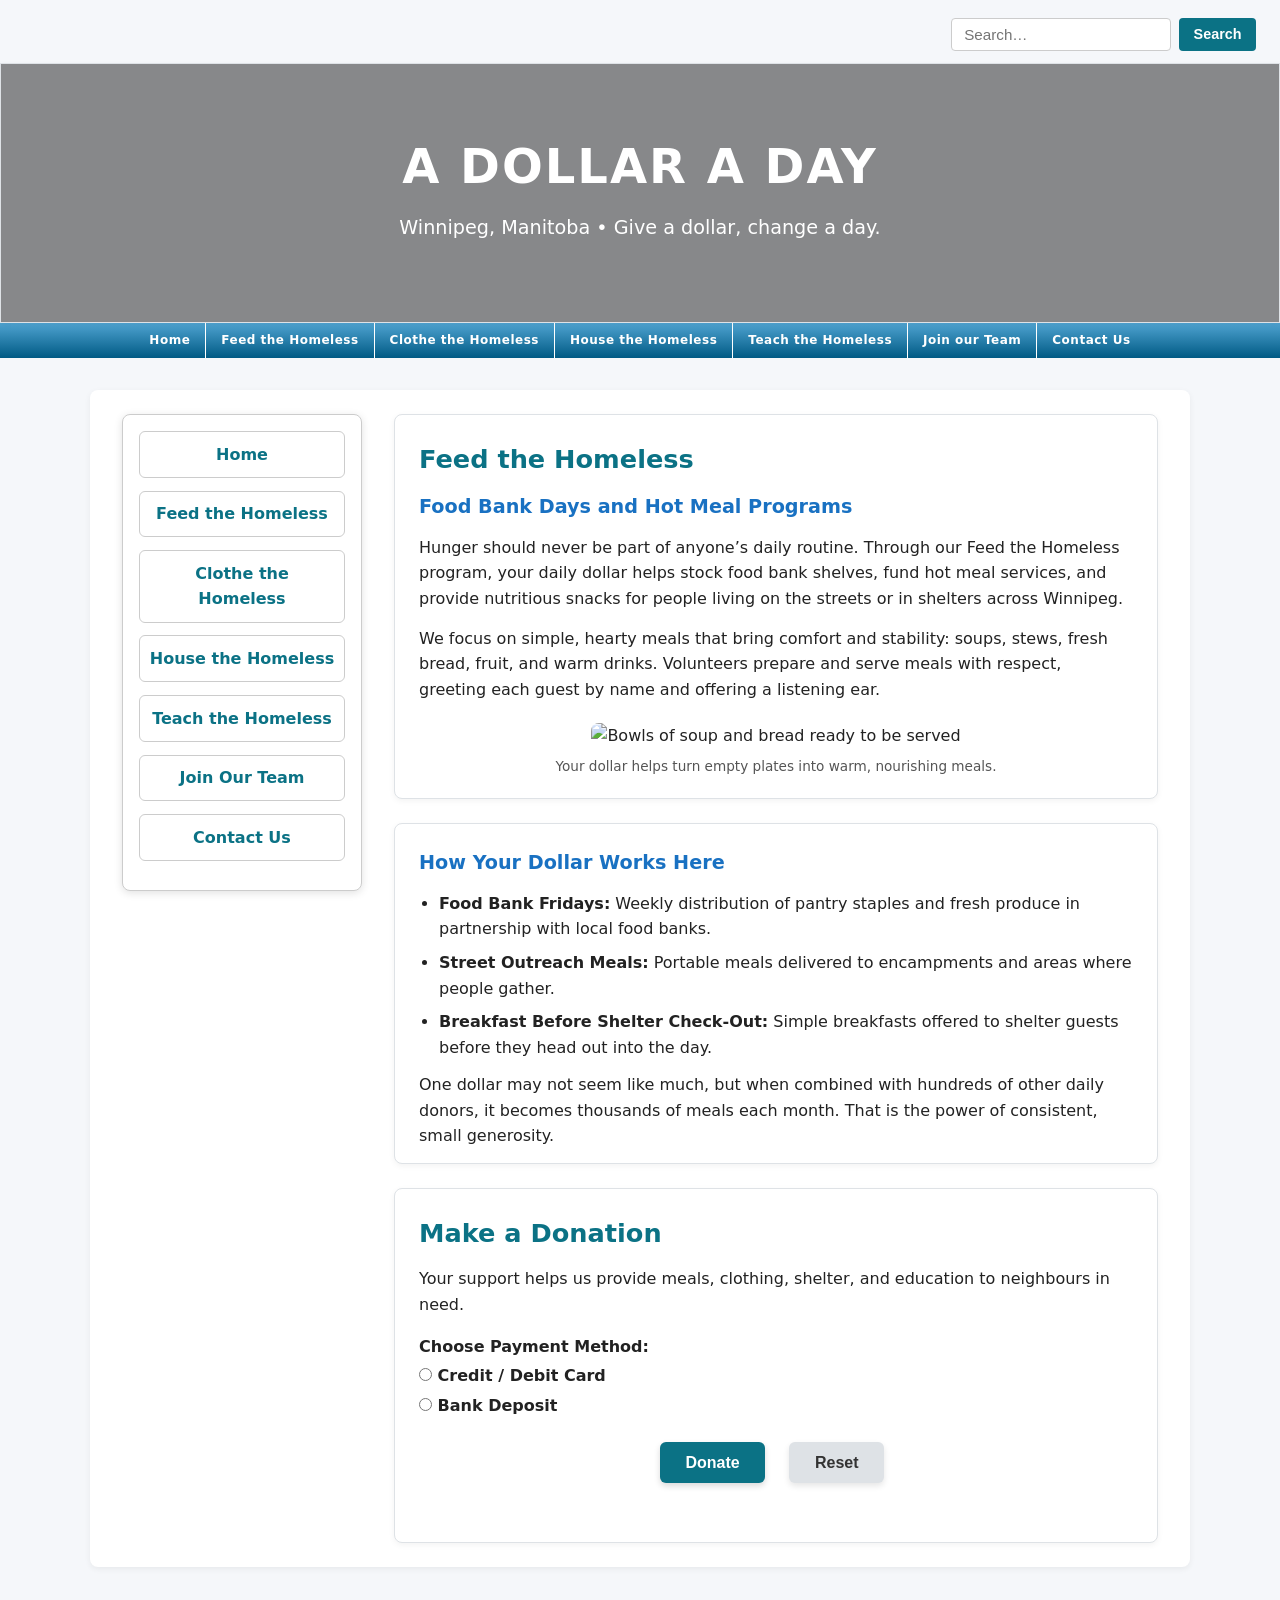
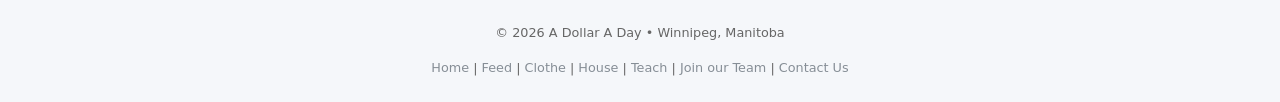
==== feed.html @ ea26c066 "Add files via upload" ====
<!--------f-----------

    Project 4
    Name: OLUKAYODE ADEYEMI
    Date: 23/04/2026
    Description: This HTML file represents the "Feed the Homeless" page of the "A Dollar A Day" charity website.
                 It includes:
                - A search bar
                - A hero banner
                - A navigation menu
                - Sidebar navigation
                - Multiple content sections
                - Donation form
                - Footer with dynamic year

--------------------->

<!DOCTYPE html>
<html lang="en">
<head>
    <meta charset="UTF-8">
    <title>A Dollar A Day | Feed the Homeless</title>
    <meta name="viewport" content="width=device-width, initial-scale=1">
    <meta name="description" content="Feed the Homeless: A Dollar A Day supports food bank days, hot meals, and nutrition for people experiencing homelessness in Winnipeg.">
    <link rel="stylesheet" href="style.css">
    <script src="script.js" defer></script>
</head>

<body class="inner-page">
   
    <!--SEARCH BAR -->
    <div id="search-bar">
        <form>
            <input type="text" placeholder="Search…" aria-label="Search">
            <button type="submit">Search</button>
        </form>
    </div>

     <!-- BANNER -->
    <section id="banner">
        <h1>A DOLLAR A DAY</h1>
        <p class="division">Winnipeg, Manitoba • Give a dollar, change a day.</p>
    </section>

    <nav id="nav">
        <ul>
            <li><a href="index.html">Home</a></li>
            <li><a href="feed.html" class="active">Feed the Homeless</a></li>
            <li><a href="clothe.html">Clothe the Homeless</a></li>
            <li><a href="house.html">House the Homeless</a></li>
            <li><a href="teach.html">Teach the Homeless</a></li>
            <li><a href="join.html">Join our Team</a></li>
            <li><a href="index.html#contact-section">Contact Us</a></li>
        </ul>
    </nav>

    <main id="content">

        <div id="home-layout">

            <!-- LEFT SIDEBAR -->
            <aside id="side-nav">
                <ul>
                    <li><a href="index.html">Home</a></li>
                    <li><a href="feed.html">Feed the Homeless</a></li>
                    <li><a href="clothe.html">Clothe the Homeless</a></li>
                    <li><a href="house.html">House the Homeless</a></li>
                    <li><a href="teach.html">Teach the Homeless</a></li>
                    <li><a href="join.html">Join Our Team</a></li>
                    <li><a href="index.html#contact-section">Contact Us</a></li>
                </ul>
            </aside>

            <!-- RIGHT SIDE CONTENT -->
            <div id="home-content">
        
                <section>
                    <h2>Feed the Homeless</h2>
                    <h3>Food Bank Days and Hot Meal Programs</h3>
                    <p>
                        Hunger should never be part of anyone’s daily routine. 
                        Through our Feed the Homeless program, your daily dollar helps stock food bank shelves, 
                        fund hot meal services, and provide nutritious snacks for people living on the streets or in shelters across Winnipeg.
                    </p>
                    <p>
                        We focus on simple, hearty meals that bring comfort and stability: soups, stews, fresh bread, fruit, and warm drinks. 
                        Volunteers prepare and serve meals with respect, greeting each guest by name and offering a listening ear.
                    </p>

                    <figure class="hero-image">
                        <img src="https://images.unsplash.com/photo-1599059813005-11265ba4b4ce?w=600&auto=format&fit=crop&q=60&ixlib=rb-4.1.0&ixid=M3wxMjA3fDB8MHxzZWFyY2h8NHx8Y2hhcml0eSUyMGRvbmF0aW9ufGVufDB8fDB8fHww" 
                             alt="Bowls of soup and bread ready to be served">
                        <figcaption>Your dollar helps turn empty plates into warm, nourishing meals.</figcaption>
                    </figure>
                </section>

                <section>
                    <h3>How Your Dollar Works Here</h3>
                    <ul class="highlight-list">
                        <li><strong>Food Bank Fridays:</strong> Weekly distribution of pantry staples and fresh produce in partnership with local food banks.</li>
                        <li><strong>Street Outreach Meals:</strong> Portable meals delivered to encampments and areas where people gather.</li>
                        <li><strong>Breakfast Before Shelter Check-Out:</strong> Simple breakfasts offered to shelter guests before they head out into the day.</li>
                    </ul>
                    <p>
                        One dollar may not seem like much, but when combined with hundreds of other daily donors, 
                        it becomes thousands of meals each month. That is the power of consistent, small generosity.
                    </p>
                </section>

                <section id="donation-section">
                <h2>Make a Donation</h2>
                <p>Your support helps us provide meals, clothing, shelter, and education to neighbours in need.</p>

                <form id="donationForm" novalidate>

                    <!-- PAYMENT METHOD -->
                    <div class="form-group">
                        <label>Choose Payment Method:</label>

                        <label>
                            <input type="radio" name="paymentMethod" value="card" required>
                            Credit / Debit Card
                        </label>

                        <label>
                            <input type="radio" name="paymentMethod" value="bank" required>
                            Bank Deposit
                        </label>

                        <span class="error-message" id="paymentMethodError">Please select a payment method.</span>
                    </div>

                    <!-- CARD PAYMENT FIELDS -->
                    <div id="cardFields" style="display:none;">

                        <fieldset class="card-details">
                            <legend>Card Details</legend>

                            <!-- CARD TYPE -->
                            <div class="card-type-row">
                                <label>Card Type:</label>

                                <div class="card-type-options">

                                    <label class="card-option">
                                        <input type="radio" name="cardtype" value="visa">
                                        <img src="images/visa.gif" alt="Visa">
                                    </label>

                                    <label class="card-option">
                                        <input type="radio" name="cardtype" value="mastercard">
                                        <img src="images/mastercard.gif" alt="Mastercard">
                                    </label>

                                    <label class="card-option">
                                        <input type="radio" name="cardtype" value="amex">
                                        <img src="images/amex.gif" alt="American Express">
                                    </label>

                                </div>
                            </div>

                            <!-- CARD NUMBER -->
                            <div class="form-group">
                                <label for="cardNumber">Card Number:</label>
                                <input id="cardNumber" type="text" placeholder="1234 5678 9012 3456">
                                <span class="error-message" id="cardNumberError">Please enter a valid card number.</span>
                            </div>

                            <!-- EXPIRY + CVV -->
                            <div class="two-column">

                                <div class="form-group">
                                    <label for="expiry">Expiry Date (MM/YY):</label>
                                    <input id="expiry" type="text" placeholder="MM/YY">
                                    <span class="error-message" id="expiryError">Enter a valid expiry date.</span>
                                </div>

                                <div class="form-group">
                                    <label for="cvv">CVV:</label>
                                    <input id="cvv" type="text" placeholder="123">
                                    <span class="error-message" id="cvvError">Enter a valid CVV.</span>
                                </div>

                            </div>

                            <!-- NAME ON CARD -->
                            <div class="form-group">
                                <label for="nameOnCard">Name on Card:</label>
                                <input id="nameOnCard" type="text" placeholder="John Smith">
                                <span class="error-message" id="nameOnCardError">Please enter the name on the card.</span>
                            </div>

                        </fieldset>

                    </div>

                    <!-- BANK DEPOSIT FIELDS -->
                    <div id="bankFields" style="display:none;">

                        <div class="form-group">
                            <label for="bankName">Bank Name:</label>
                            <input type="text" id="bankName" placeholder="e.g., RBC, TD, Scotiabank">
                            <span class="error-message" id="bankNameError">Please enter your bank name.</span>
                        </div>

                        <div class="form-group">
                            <label for="accountNumber">Account Number:</label>
                            <input type="text" id="accountNumber" placeholder="Your account number">
                            <span class="error-message" id="accountNumberError">Please enter your account number.</span>
                        </div>

                        <div class="form-group">
                            <label for="transit">Transit Number:</label>
                            <input type="text" id="transit" placeholder="12345">
                            <span class="error-message" id="transitError">Please enter a valid transit number.</span>
                        </div>

                        <div class="form-group">
                            <label for="institution">Institution Number:</label>
                            <input type="text" id="institution" placeholder="123">
                            <span class="error-message" id="institutionError">Please enter a valid institution number.</span>
                        </div>

                        <div class="form-group">
                            <label for="reference">Payment Reference:</label>
                            <input type="text" id="reference" placeholder="Donation reference">
                            <span class="error-message" id="referenceError">Please enter a reference.</span>
                        </div>

                    </div>

                    <div class="form-buttons">
                        <button type="submit">Donate</button>
                        <button type="reset">Reset</button>
                    </div>

                    <p id="donationSuccess" class="success-message">Thank you! Your donation has been received.</p>

                </form>
                </section>


            </div> <!-- end home-content -->

        </div> <!-- end home-layout -->
    </main>

    <footer id="footer">
        <p>&copy; <span id="year"></span> A Dollar A Day • Winnipeg, Manitoba</p>
        <nav>
            <a href="index.html">Home</a> |
            <a href="feed.html">Feed</a> |
            <a href="clothe.html">Clothe</a> |
            <a href="house.html">House</a> |
            <a href="teach.html">Teach</a> |
            <a href="join.html">Join our Team</a> |
            <a href="index.html#contact-section">Contact Us</a>
        </nav>
    </footer>
    <script src="script.js"></script>
</body>
</html>
---- style.css ----
/********f************
    
    Project 4 Stylesheet
    Name: OLUKAYODE ADEYEMI
    Date: 23/04/2026
    Description:

    This stylesheet defines the full visual presentation, layout, 
    typography, spacing, colors, components, forms, navigation, 
    sidebar, hero banners, carousel, and responsive behavior for 
    the "A Dollar A Day" charity website. 

    The CSS is structured into logical sections:
    - Base reset and global defaults
    - Header and navigation styling
    - Content container and typography
    - Sidebar layout and inner-page structure
    - Hero banners and carousel
    - Forms (contact, volunteer, donation)
    - Buttons and utilities
    - Responsive design overrides

*********************/

/* Base layout reset — ensures consistent spacing across browsers */
* {
    box-sizing: border-box; /* Include padding/border in element width */
    margin: 0;              /* Remove default margin */
    padding: 0;             /* Remove default padding */
}

/* Global body styling */
body {
    font-family: system-ui, -apple-system, BlinkMacSystemFont, "Segoe UI", sans-serif; /* Modern, clean font stack */
    line-height: 1.6;        /* Comfortable text spacing */
    color: #222;             /* Default text color */
    background-color: #f5f7fa; /* Light gray background for clean look */
}

/* Header container */
#header {
    background: linear-gradient(135deg, #0b7285, #1971c2); /* Blue gradient background */
    color: #fff;              /* White text */
    padding: 1.5rem 1rem;     /* Spacing around header content */
    text-align: center;       /* Center-align header text */
}

/* Navigation inside header */
#header nav {
    background-color: rgba(0, 0, 0, 0.2); /* Subtle dark overlay */
    margin-top: 1rem;                     /* Space above nav */
}

/* Header navigation list */
#header ul {
    list-style: none;        /* Remove bullets */
    display: flex;           /* Horizontal layout */
    flex-wrap: wrap;         /* Wrap items on small screens */
    justify-content: center; /* Center nav items */
    padding: 0;              /* Remove padding */
}

/* Header navigation links */
#header a {
    display: block;                 /* Make entire area clickable */
    padding: 0.75rem 1.25rem;       /* Link spacing */
    color: #fff;                    /* White text */
    text-decoration: none;          /* Remove underline */
    font-weight: 500;               /* Medium weight */
    transition: background-color 0.2s ease; /* Smooth hover effect */
}

/* Header link hover effect */
#header a:hover {
    background-color: rgba(255, 255, 255, 0.2); /* Light hover highlight */
    border-radius: 4px;                         /* Rounded hover shape */
}

/* Header title styling */
#branding h1 {
    font-size: 2rem;       /* Large title */
    letter-spacing: 0.05em; /* Slight spacing for elegance */
}

/* Header subtitle */
#branding p {
    margin-top: 0.25rem;  /* Space above subtitle */
    font-size: 0.95rem;   /* Slightly smaller text */
}

/* ================
   MAIN NAVIGATION
   ================ */

/* Main navigation bar container */
#nav {
    background: linear-gradient(to bottom, #4fa3d1, #005a84); /* Blue gradient background */
    margin: 0;        /* Remove default margin */
    padding: 0;       /* Remove default padding */
}

/* Navigation list container */
#nav ul {
    list-style: none;        /* Remove bullets */
    display: flex;           /* Horizontal layout */
    justify-content: center; /* Center nav items */
    padding: 0;              /* Remove padding */
    margin: 0;               /* Remove margin */
}

/* Navigation list items */
#nav li {
    border-right: 1px solid #ffffff; /* Divider between nav items */
}

/* Remove border on last nav item */
#nav li:last-child {
    border-right: none; /* No divider on last item */
}

/* Navigation links */
#nav a {
    display: block;          /* Make entire area clickable */
    padding: 8px 15px;       /* Spacing inside nav links */
    color: white;            /* White text */
    text-decoration: none;   /* Remove underline */
    font-weight: bold;       /* Bold text */
    font-size: 12px;         /* Small uppercase-style text */
    letter-spacing: 0.5px;   /* Slight spacing for readability */
}

/* Hover effect for nav links */
#nav a:hover {
    background: rgba(255, 255, 255, 0.2); /* Light hover highlight */
}

/* ==================
   CONTENT CONTAINER
   ================== */

/* Main content wrapper */
#content {
    max-width: 960px;                        /* Limit width for readability */
    margin: 1.5rem auto 2.5rem auto;         /* Center content with spacing */
    padding: 0 1rem;                         /* Horizontal padding */
    background-color: #ffffff;               /* White background */
    border-radius: 8px;                      /* Rounded corners */
    box-shadow: 0 2px 6px rgba(0,0,0,0.06);  /* Soft shadow */
}

/* Content sections inside #content */
#content section {
    padding: 1.5rem 1.5rem 0 1.5rem; /* Top + side padding */
}

/* Add bottom padding to last section */
#content section:last-of-type {
    padding-bottom: 1.5rem; /* Bottom spacing */
}

/* ===========
   TYPOGRAPHY
   =========== */

/* Section titles */
h2 {
    font-size: 1.6rem;     /* Large heading */
    margin-bottom: 0.75rem; /* Space below */
    color: #0b7285;        /* Blue heading color */
}

/* Subheadings */
h3 {
    font-size: 1.2rem;      /* Medium heading */
    margin-bottom: 0.75rem; /* Space below */
    color: #1971c2;         /* Lighter blue */
}

/* Paragraph spacing */
p {
    margin-bottom: 0.9rem; /* Space between paragraphs */
}

/* ============
   HERO IMAGES
   ============ */

/* Hero image container */
.hero-image {
    margin: 1.25rem 0; /* Vertical spacing */
    text-align: center; /* Center image */
}

/* Hero image styling */
.hero-image img {
    max-width: 100%;  /* Responsive width */
    border-radius: 8px; /* Rounded corners */
}

/* Hero image caption */
.hero-image figcaption {
    font-size: 0.85rem; /* Small caption text */
    color: #555;        /* Gray text */
    margin-top: 0.5rem; /* Space above caption */
}

/* ======
   LISTS
   ====== */

/* Highlighted list container */
.highlight-list {
    margin: 0.75rem 0 0.75rem 1.25rem; /* Indent + spacing */
}

/* List item spacing */
.highlight-list li {
    margin-bottom: 0.5rem; /* Space between items */
}

/* ================
   UPDATES SECTION
   ================ */

/* Each update article */
.updates article {
    margin-bottom: 1rem; /* Space between updates */
}

/* =====================
   CONTACT FORM SECTION
   ===================== */

/* Contact section wrapper */
#contact-section {
    border-top: 1px solid #e9ecef; /* Light top border to separate section */
    margin-top: 1.5rem;            /* Space above section */
    padding-top: 1.5rem;           /* Space inside section */
}

/* Generic form spacing */
form {
    margin-top: 1rem; /* Space above form */
}

/* Form group wrapper */
.form-group {
    margin-bottom: 1rem; /* Space between form fields */
}

/* Form labels */
label {
    display: block;        /* Make label take full width */
    font-weight: 600;      /* Bold label text */
    margin-bottom: 0.25rem; /* Space below label */
}

/* Text, phone, email inputs + textarea */
input[type="text"],
input[type="tel"],
input[type="email"],
textarea {
    width: 100%;                     /* Full width fields */
    padding: 0.5rem;                 /* Inner spacing */
    border-radius: 4px;              /* Rounded corners */
    border: 1px solid #ced4da;       /* Light gray border */
    font-size: 0.95rem;              /* Slightly smaller text */
    transition: border-color 0.2s ease,
                background-color 0.2s ease,
                color 0.2s ease;     /* Smooth focus transitions */
}

/* Focus styling for inputs */
input[type="text"]:focus,
input[type="tel"]:focus,
input[type="email"]:focus,
textarea:focus {
    outline: none;            /* Remove default outline */
    border-color: #1971c2;    /* Blue border on focus */
    background-color: #e7f5ff; /* Light blue background */
    color: #0b7285;           /* Blue text */
}

/* Error field highlight */
.error-field {
    border-color: #e03131 !important;      /* Red border */
    background-color: #fff5f5 !important;  /* Light red background */
    color: #c92a2a !important;             /* Dark red text */
}

/* Error message (hidden by default) */
.error-message {
    display: none;       /* Hidden until JS adds .visible */
    color: #e03131;      /* Red text */
    font-size: 0.85rem;  /* Small text */
    margin-top: 0.25rem; /* Space above message */
}

/* Error message when visible */
.error-message.visible {
    display: block; /* Show message */
}

/* Success message styling */
.success-message {
    display: none;       /* Hidden until JS shows it */
    margin-top: 0.75rem; /* Space above message */
    color: #2b8a3e;      /* Green success text */
    font-weight: 600;    /* Bold success text */
}

/* ========
   BUTTONS
   ======== */

/* Form button container */
.form-buttons {
    margin-top: 0.5rem; /* Space above buttons */
}

/* Submit + reset buttons */
button[type="submit"],
button[type="reset"] {
    padding: 0.5rem 1.25rem; /* Button padding */
    margin-right: 0.5rem;    /* Space between buttons */
    border-radius: 4px;      /* Rounded corners */
    border: none;            /* Remove border */
    cursor: pointer;         /* Pointer cursor */
    font-weight: 600;        /* Bold text */
    font-size: 0.95rem;      /* Button text size */
}

/* Submit button styling */
button[type="submit"] {
    background-color: #1971c2; /* Blue background */
    color: #fff;               /* White text */
}

/* Submit button hover/focus */
button[type="submit"]:hover,
button[type="submit"]:focus {
    background-color: #1864ab; /* Darker blue on hover */
}

/* Reset button styling */
button[type="reset"] {
    background-color: #e9ecef; /* Light gray background */
    color: #343a40;            /* Dark gray text */
}

/* Reset button hover/focus */
button[type="reset"]:hover,
button[type="reset"]:focus {
    background-color: #dee2e6; /* Slightly darker gray */
}

/* =======
   FOOTER
   ======= */

/* Footer container */
#footer {
    text-align: center;                 /* Center footer text */
    padding: 1rem 0.5rem 1.5rem 0.5rem; /* Top + bottom spacing */
    font-size: 0.8rem;                  /* Small footer text */
    color: #666;                        /* Medium gray text */
}

/* Footer navigation links */
#footer nav a {
    color: #868e96;        /* Light gray link color */
    text-decoration: none; /* Remove underline */
    font-size: 0.8rem;     /* Small text */
}

/* Footer link hover/focus */
#footer nav a:hover,
#footer nav a:focus {
    text-decoration: underline; /* Add underline on hover */
}

/* =====================================
   RESPONSIVE DESIGN (FIRST BREAKPOINT)
   ===================================== */

@media (max-width: 768px) {

    /* Content container adjustments */
    #content {
        margin: 1rem 0.5rem 2rem 0.5rem; /* Reduce outer spacing */
        padding: 0.5rem;                /* Reduce inner padding */
    }

    /* Section padding adjustments */
    #content section {
        padding: 1rem; /* Reduce padding for smaller screens */
    }

    /* Navigation becomes vertical */
    #nav ul {
        flex-direction: column; /* Stack nav items */
        align-items: stretch;   /* Full width items */
    }

    /* Nav link styling for vertical layout */
    #nav a {
        text-align: center;                         /* Center text */
        border-top: 1px solid rgba(255,255,255,0.1); /* Divider line */
    }

    /* Remove top border from first nav item */
    #nav li:first-child a {
        border-top: none;
    }
}

/* ===========================
   LARGE SCREEN CONTENT WIDTH
   =========================== */

@media (min-width: 1024px) {
    #content {
        max-width: 1100px; /* Wider content on large screens */
    }
}

/* =========
   CAROUSEL
   ========= */

/* Carousel container */
.carousel {
    position: relative;                       /* Needed for overlay elements */
    max-width: 100%;                          /* Full width */
    margin: 1.5rem auto;                      /* Vertical spacing */
    overflow: hidden;                         /* Hide overflow */
    border-radius: 8px;                       /* Rounded corners */
    box-shadow: 0 3px 10px rgba(0,0,0,0.15);  /* Soft shadow */
}

/* Each slide */
.carousel-slide {
    display: none; /* Hidden by default; JS shows active slide */
}

/* Slide images */
.carousel-slide img {
    width: 100%;       /* Full width */
    border-radius: 8px; /* Rounded corners */
}

/* Fade animation class */
.fade {
    animation: fadeEffect 1.2s ease-in-out; /* Smooth fade transition */
}

/* Fade keyframes */
@keyframes fadeEffect {
    from { opacity: 0.4; } /* Start faded */
    to { opacity: 1; }     /* End fully visible */
}

/* Carousel dot container */
.carousel-dots {
    text-align: center; /* Center dots */
    margin-top: 0.5rem; /* Space above dots */
}

/* Individual dots */
.dot {
    height: 12px;                     /* Dot size */
    width: 12px;
    margin: 0 4px;                    /* Space between dots */
    background-color: #bbb;           /* Default dot color */
    border-radius: 50%;               /* Circular dots */
    display: inline-block;            /* Inline layout */
    transition: background-color 0.4s ease; /* Smooth hover */
    cursor: pointer;                  /* Clickable */
}

/* Active dot */
.active-dot {
    background-color: #1971c2; /* Blue active dot */
}

/* Make entire slide clickable */
.carousel a {
    display: block;
}

/* Limit carousel image height */
.carousel-slide img {
    height: 320px;     /* Fixed height */
    object-fit: cover; /* Crop image nicely */
    width: 100%;
}

/* ====================
   HERO IMAGE (GLOBAL)
   ==================== */

/* Hero image on all pages */
.hero-image img {
    height: 320px;     /* Fixed height */
    width: 100%;       /* Full width */
    object-fit: cover; /* Crop image nicely */
    border-radius: 8px;
}

/* =====================
   HOMEPAGE HERO HEADER
   ===================== */

/* Main hero header */
#hero-header {
    height: 320px; /* Hero height */
    background-image: url("https://images.unsplash.com/photo-1500530855697-b586d89ba3ee?auto=format&fit=crop&w=1600&q=80"); /* Background image */
    background-size: cover;       /* Cover entire area */
    background-position: center;  /* Center image */
    background-repeat: no-repeat; /* No repeat */
    position: relative;           /* Needed for overlay */
    border-bottom: 4px solid #0b7285; /* Blue bottom border */
}

/* Dark overlay for readability */
.hero-overlay {
    background: rgba(0, 0, 0, 0.45); /* Semi-transparent black overlay */
    height: 100%;                    /* Full height */
    width: 100%;                     /* Full width */
    display: flex;                   /* Center content */
    flex-direction: column;          /* Stack text vertically */
    justify-content: center;         /* Center vertically */
    align-items: center;             /* Center horizontally */
    text-align: center;              /* Center text */
    color: #fff;                     /* White text */
    padding: 1rem;                   /* Inner spacing */
}

/* Hero title */
#hero-header h1 {
    font-size: 2.4rem;     /* Large title */
    letter-spacing: 0.05em; /* Slight spacing */
    margin-bottom: 0.5rem; /* Space below */
}

/* Hero subtitle */
#hero-header p {
    font-size: 1.1rem; /* Subtitle size */
    max-width: 600px;  /* Limit width for readability */
}

/* ================================
   HOME LAYOUT (SIDEBAR + CONTENT)
   ================================ */

/* Home layout wrapper */
#home-layout {
    display: flex;        /* Sidebar + content side-by-side */
    gap: 1.5rem;          /* Space between sidebar and content */
    margin-top: 1.5rem;   /* Space above layout */
}

/* ========
   SIDEBAR 
   ======== */

/* Sidebar container */
#side-nav {
    width: 240px;                           /* Fixed width */
    background: #f8f9fa;                    /* Light gray background */
    padding: 1rem 1rem;                     /* Inner spacing */
    border-radius: 8px;                     /* Rounded corners */
    box-shadow: 0 2px 8px rgba(0,0,0,0.12); /* Soft shadow */
    height: auto;                           /* Prevent stretching */
    border: 1px solid #dee2e6;              /* Light border */
    flex: 0 0 240px;                        /* Prevent resizing */
    position: sticky;                       /* Stick while scrolling */
    top: 20px;                              /* Distance from top */
}

/* Sidebar list */
#side-nav ul {
    list-style: none; /* Remove bullets */
    padding-left: 0;  /* Remove indent */
    list-style-type: none;
    margin: 0;
    padding: 0;
}

/* Sidebar list items */
#side-nav li {
    margin-bottom: 0.8rem; /* Space between items */
}

/* Sidebar links */
#side-nav a {
    display: block;             /* Full clickable area */
    padding: 0.55rem 0.5rem;    /* Inner spacing */
    text-decoration: none;      /* Remove underline */
    color: #0b7285;             /* Blue text */
    font-weight: 600;           /* Bold text */
    border-radius: 6px;         /* Rounded corners */
    transition: all 0.25s ease; /* Smooth hover */
    text-align: center;         /* Center text */
}

/* Sidebar hover effect */
#side-nav a:hover {
    background: #d0ebff;        /* Light blue hover */
    transform: translateX(4px); /* Slide right */
}

/* Active sidebar link */
#side-nav a.active {
    background: #d0ebff;        /* Highlight background */
    color: #0b7285;             /* Blue text */
    font-weight: 700;           /* Extra bold */
    border-left: none;
    border-top: 4px solid #0b7285; /* Blue top border */
    padding-left: 1rem;         /* Adjust spacing */
    padding-top: 0.6rem;
    text-align: center;
}

/* =======================
   SECTION BOXES (GLOBAL)
   ======================= */

/* Generic section styling */
section {
    border: 1px solid #dee2e6;            /* Light border around sections */
    padding: 1.2rem;                      /* Inner spacing */
    margin-bottom: 1.5rem;                /* Space between sections */
    border-radius: 8px;                   /* Rounded corners */
    background: #ffffff;                  /* White background */
    box-shadow: 0 2px 6px rgba(0,0,0,0.05); /* Soft shadow */
}

/* Main content area inside home layout */
#home-content {
    flex: 1; /* Take remaining width beside sidebar */
}

/* Prevent sidebar from stretching vertically */
#home-layout {
    align-items: flex-start; /* Align items at the top */
}

/* Home layout full definition (duplicate block kept as-is) */
#home-layout {
    display: flex;            /* Sidebar + content side-by-side */
    align-items: flex-start;  /* Prevent sidebar stretching */
    gap: 2rem;                /* Space between sidebar and content */
    max-width: 1200px;        /* Limit layout width */
    margin: 2rem auto;        /* Center layout with spacing */
    padding: 0 1rem;          /* Horizontal padding */
}

/* Content area takes remaining space */
#home-content {
    flex: 1; /* Flexible width */
}

/* ======================================
   SEARCH BAR (HAYDEN PLANETARIUM STYLE)
   ====================================== */

/* Search bar container */
#search-bar {
    width: 100%;                 /* Full width */
    display: flex;               /* Horizontal layout */
    justify-content: flex-end;   /* Align search bar to the right */
    padding: 0.75rem 1rem;       /* Outer spacing */
    background: #f5f7fa;         /* Light background */
    margin-top: 0;               /* Remove top margin */
    padding-top: 0.1rem;         /* Slight top spacing */
}

/* Search bar form layout */
#search-bar form {
    display: flex; /* Input + button side-by-side */
    gap: 0.5rem;   /* Space between input and button */
}

/* Search input field */
#search-bar input[type="text"] {
    padding: 0.45rem 0.75rem; /* Inner spacing */
    border: 1px solid #ccc;   /* Light border */
    border-radius: 4px;       /* Slight rounding */
    font-size: 0.95rem;       /* Text size */
    width: 220px;             /* Fixed width */
}

/* Search button */
#search-bar button {
    padding: 0.45rem 0.9rem;  /* Button padding */
    border: none;             /* Remove border */
    background: #0b7285;      /* Blue background */
    color: #fff;              /* White text */
    font-size: 0.9rem;        /* Button text size */
    cursor: pointer;          /* Pointer cursor */
    border-radius: 4px;       /* Slight rounding */
}

/* Search button hover */
#search-bar button:hover {
    background: #095c6b; /* Darker blue */
}

/* ========================================
   INNER PAGES — SIDEBAR + CONTENT SPACING
   ======================================== */

/* Sidebar styling on inner pages */
.inner-page #side-nav {
    margin-top: 1.5rem; /* Space above sidebar */
    border: 1px solid #ccc; /* Light border */
    padding: 1rem;          /* Inner spacing */
    border-radius: 8px;     /* Rounded corners */
    background: #ffffff;    /* White background */
}

/* Sidebar links on inner pages */
.inner-page #side-nav li a {
    border: 1px solid #ccc; /* Light border */
    padding: 0.6rem;        /* Inner spacing */
    border-radius: 6px;     /* Rounded corners */
    background: #fff;       /* White background */
    display: block;         /* Full clickable area */
    margin-bottom: 0.6rem;  /* Space between links */
}

/* Hover effect for inner-page sidebar links */
.inner-page #side-nav li a:hover {
    background: #e7f5ff; /* Light blue hover */
}

/* Add spacing above content on inner pages */
.inner-page #content,
.inner-page #home-content {
    margin-top: 1.5rem; /* Space above content */
}

/* =======================================
   FORM BUTTONS — CLEAN, MODERN, CENTERED
   ======================================= */

/* Button container */
.form-buttons {
    display: flex;            /* Horizontal layout */
    justify-content: center;  /* Center buttons */
    gap: 1rem;                /* Space between buttons */
    margin-top: 1.5rem;       /* Space above buttons */
    padding-bottom: 2rem;     /* Space below buttons */
}

/* Button base styling */
.form-buttons button {
    padding: 0.7rem 1.6rem;   /* Button padding */
    font-size: 1rem;          /* Text size */
    border-radius: 6px;       /* Rounded corners */
    border: none;             /* Remove border */
    cursor: pointer;          /* Pointer cursor */
    transition: 0.25s ease;   /* Smooth hover */
    font-weight: 600;         /* Bold text */
}

/* Submit button */
.form-buttons button[type="submit"] {
    background-color: #0b7285; /* Blue background */
    color: white;              /* White text */
    box-shadow: 0 3px 6px rgba(0,0,0,0.15); /* Soft shadow */
}

/* Submit hover */
.form-buttons button[type="submit"]:hover {
    background-color: #0a6171; /* Darker blue */
    transform: translateY(-2px); /* Lift effect */
    box-shadow: 0 5px 10px rgba(0,0,0,0.20); /* Stronger shadow */
}

/* Reset button */
.form-buttons button[type="reset"] {
    background-color: #dee2e6; /* Light gray */
    color: #333;               /* Dark text */
    box-shadow: 0 3px 6px rgba(0,0,0,0.10); /* Soft shadow */
}

/* Reset hover */
.form-buttons button[type="reset"]:hover {
    background-color: #ced4da; /* Slightly darker gray */
    transform: translateY(-2px); /* Lift effect */
    box-shadow: 0 5px 10px rgba(0,0,0,0.15); /* Stronger shadow */
}

/* Extra padding for forms */
#contactForm,
#donationForm {
    padding-bottom: 0.2rem; /* Bottom spacing */
}

/* =======================
   BANNER (HERO BRANDING)
   ======================= */

/* Banner container */
#banner {
    margin-bottom: 0; /* Remove bottom margin */
    padding-bottom: 1rem; /* Space below text */
}

/* Banner background image */
#banner {
    background: url("https://images.unsplash.com/photo-1642092445829-891353085efc?w=600&auto=format&fit=crop&q=60&ixlib=rb-4.1.0&ixid=M3wxMjA3fDB8MHxzZWFyY2h8MzF8fGZyZWUlMjBpbWFnZXMlMjBjYW5hZGlhbiUyMG9uZSUyMGRvbGxhcnxlbnwwfHwwfHx8MA%3D%3D")
                center/cover no-repeat; /* Cover background */
    color: white;          /* White text */
    text-align: center;    /* Center text */
    padding: 4rem 1rem;    /* Large vertical spacing */
    border-radius: 0;      /* No rounding */
    position: relative;    /* Needed for overlay */
}

/* Banner overlay */
#banner::before {
    content: "";                 /* Create overlay */
    position: absolute;          /* Position over banner */
    inset: 0;                    /* Cover entire banner */
    background: rgba(0,0,0,0.45); /* Dark overlay */
}

/* Ensure banner text appears above overlay */
#banner h1,
#banner p {
    position: relative; /* Lift above overlay */
    z-index: 2;         /* Ensure visibility */
}

/* Banner title */
#banner h1 {
    font-size: 3rem;      /* Large title */
    font-weight: 800;     /* Extra bold */
    letter-spacing: 2px;  /* Spaced letters */
    margin-bottom: 0.5rem; /* Space below */
}

/* Banner subtitle */
#banner p {
    font-size: 1.2rem; /* Subtitle size */
    font-weight: 500;  /* Medium weight */
}

/* Smooth scrolling for anchor links */
html {
    scroll-behavior: smooth;
}

/* =============================
   ERROR MESSAGE (SECOND BLOCK)
   ============================= */

/* Error message styling (duplicate kept as-is) */
.error-message {
    display: none;       /* Hidden by default */
    color: #d9534f;      /* Red text */
    font-size: 0.9rem;   /* Slightly larger text */
    margin-top: 4px;     /* Space above */
}

/* Show error message when .visible is added */
.error-message.visible {
    display: block;
}

/* Highlight invalid fields (duplicate kept as-is) */
.error-field {
    border: 2px solid #e03131 !important; /* Red border */
    background-color: #fff5f5 !important; /* Light red background */
    color: #c92a2a !important;            /* Dark red text */
}

/* ============================
   CARD DETAILS (PAYMENT FORM)
   ============================ */

/* Remove list styling */
.card-details ol,
.card-details li {
    margin: 0;         /* Remove margin */
    padding: 0;        /* Remove padding */
    list-style: none;  /* Remove bullets */
}

/* Card details container */
.card-details {
    border: 1px solid #ccc;                 /* Light border */
    border-radius: 6px;                     /* Rounded corners */
    padding: 1rem;                           /* Inner spacing */
    background: #fff;                        /* White background */
    margin-top: 1rem;                        /* Space above */
    box-shadow: 0 2px 6px rgba(0,0,0,0.05);  /* Soft shadow */
}

/* Card details title */
.card-details legend {
    font-size: 1.1rem; /* Title size */
    font-weight: 700;  /* Bold */
    color: #0b7285;    /* Blue text */
    margin-bottom: 0.5rem; /* Space below */
}

/* Card type row */
.card-type-row {
    margin-bottom: 1rem; /* Space below */
}

/* Card type options container */
.card-type-options {
    display: flex; /* Horizontal layout */
    gap: 1rem;     /* Space between options */
    margin-top: 0.5rem; /* Space above */
}

/* Individual card option */
.card-option {
    display: flex;               /* Icon + text side-by-side */
    align-items: center;         /* Center vertically */
    gap: 0.4rem;                 /* Space between icon and text */
    cursor: pointer;             /* Clickable */
    padding: 0.35rem 0.5rem;     /* Inner spacing */
    border: 1px solid #dee2e6;   /* Light border */
    border-radius: 6px;          /* Rounded corners */
    background: #f8f9fa;         /* Light gray background */
    transition: 0.2s ease;       /* Smooth hover */
}

/* Card option hover */
.card-option:hover {
    background: #e7f5ff; /* Light blue hover */
    border-color: #0b7285; /* Blue border */
}

/* Card option icon */
.card-option img {
    height: 28px;      /* Icon height */
    width: auto;       /* Auto width */
    object-fit: contain; /* Keep proportions */
}

/* ==================
   TWO-COLUMN LAYOUT
   ================== */

/* Two-column container */
.two-column {
    display: flex; /* Side-by-side layout */
    gap: 1rem;     /* Space between columns */
}

/* Each form group inside two-column layout */
.two-column .form-group {
    flex: 1; /* Equal width columns */
}


/* ============================================
   RESPONSIVE: SIDEBAR + HOME LAYOUT (≤ 900px)
   ============================================ */

@media (max-width: 900px) {

    /* Home layout becomes vertical */
    #home-layout {
        flex-direction: column; /* Stack sidebar above content */
        gap: 1rem;              /* Reduce spacing */
        padding: 0 1rem;        /* Inner padding */
    }

    /* Sidebar becomes full width */
    #side-nav {
        width: 100%;   /* Full width */
        position: static; /* Remove sticky behavior */
        top: auto;        /* Reset top offset */
        flex: none;       /* Remove fixed width */
    }

    /* Sidebar list becomes multi-column */
    #side-nav ul {
        display: flex;       /* Horizontal layout */
        flex-wrap: wrap;     /* Wrap items */
        gap: 0.5rem;         /* Space between items */
    }

    /* Sidebar items take half width */
    #side-nav li {
        flex: 1 1 calc(50% - 0.5rem); /* Two-column layout */
        margin-bottom: 0;             /* Remove bottom spacing */
    }

    /* Sidebar links centered */
    #side-nav a {
        text-align: center; /* Center text */
        padding: 0.75rem;   /* Larger tap target */
    }
}

/* ============================================
   RESPONSIVE: CAROUSEL IMAGE HEIGHT (≤ 600px)
   ============================================ */

@media (max-width: 600px) {
    .carousel-slide img {
        height: 200px; /* Reduce height for small screens */
    }
}

/* =================================
   RESPONSIVE: HERO HEADER (≤ 600px)
   ================================= */

@media (max-width: 600px) {

    /* Reduce hero height */
    #hero-header {
        height: 220px;
    }

    /* Smaller hero title */
    #hero-header h1 {
        font-size: 1.8rem;
    }

    /* Smaller hero subtitle */
    #hero-header p {
        font-size: 0.95rem;
    }
}

/* ======================================
   RESPONSIVE: FORM TWO-COLUMN (≤ 700px)
   ====================================== */

@media (max-width: 700px) {

    /* Stack form columns vertically */
    .two-column {
        flex-direction: column;
    }
}

/* ================================
   RESPONSIVE: NAVIGATION (≤ 700px)
   ================================ */

@media (max-width: 700px) {

    /* Nav becomes vertical */
    #nav ul {
        flex-direction: column; /* Stack nav items */
        align-items: stretch;   /* Full width */
    }

    /* Remove right border, add bottom border */
    #nav li {
        border-right: none;                           /* Remove divider */
        border-bottom: 1px solid rgba(255,255,255,0.2); /* Add bottom divider */
    }

    /* Remove bottom border from last item */
    #nav li:last-child {
        border-bottom: none;
    }

    /* Larger tap targets */
    #nav a {
        text-align: center; /* Center text */
        padding: 12px;      /* Larger padding */
    }
}

/* =================================
   RESPONSIVE: SEARCH BAR (≤ 600px)
   ================================= */

@media (max-width: 600px) {

    /* Center search bar */
    #search-bar {
        justify-content: center;
    }

    /* Wider input field */
    #search-bar input[type="text"] {
        width: 60%; /* Expand input width */
    }
}

/* ========================================
   RESPONSIVE: CONTENT CONTAINER (≤ 900px)
   ======================================== */

@media (max-width: 900px) {

    /* Reduce content padding */
    #content {
        margin: 1rem;  /* Smaller outer spacing */
        padding: 1rem; /* Smaller inner spacing */
    }
}

/* =============================
   RESPONSIVE: FOOTER (≤ 600px)
   ============================= */

@media (max-width: 600px) {

    /* Footer links wrap nicely */
    #footer nav a {
        display: inline-block;     /* Allow wrapping */
        margin: 0.25rem 0.4rem;    /* Space between links */
    }
}
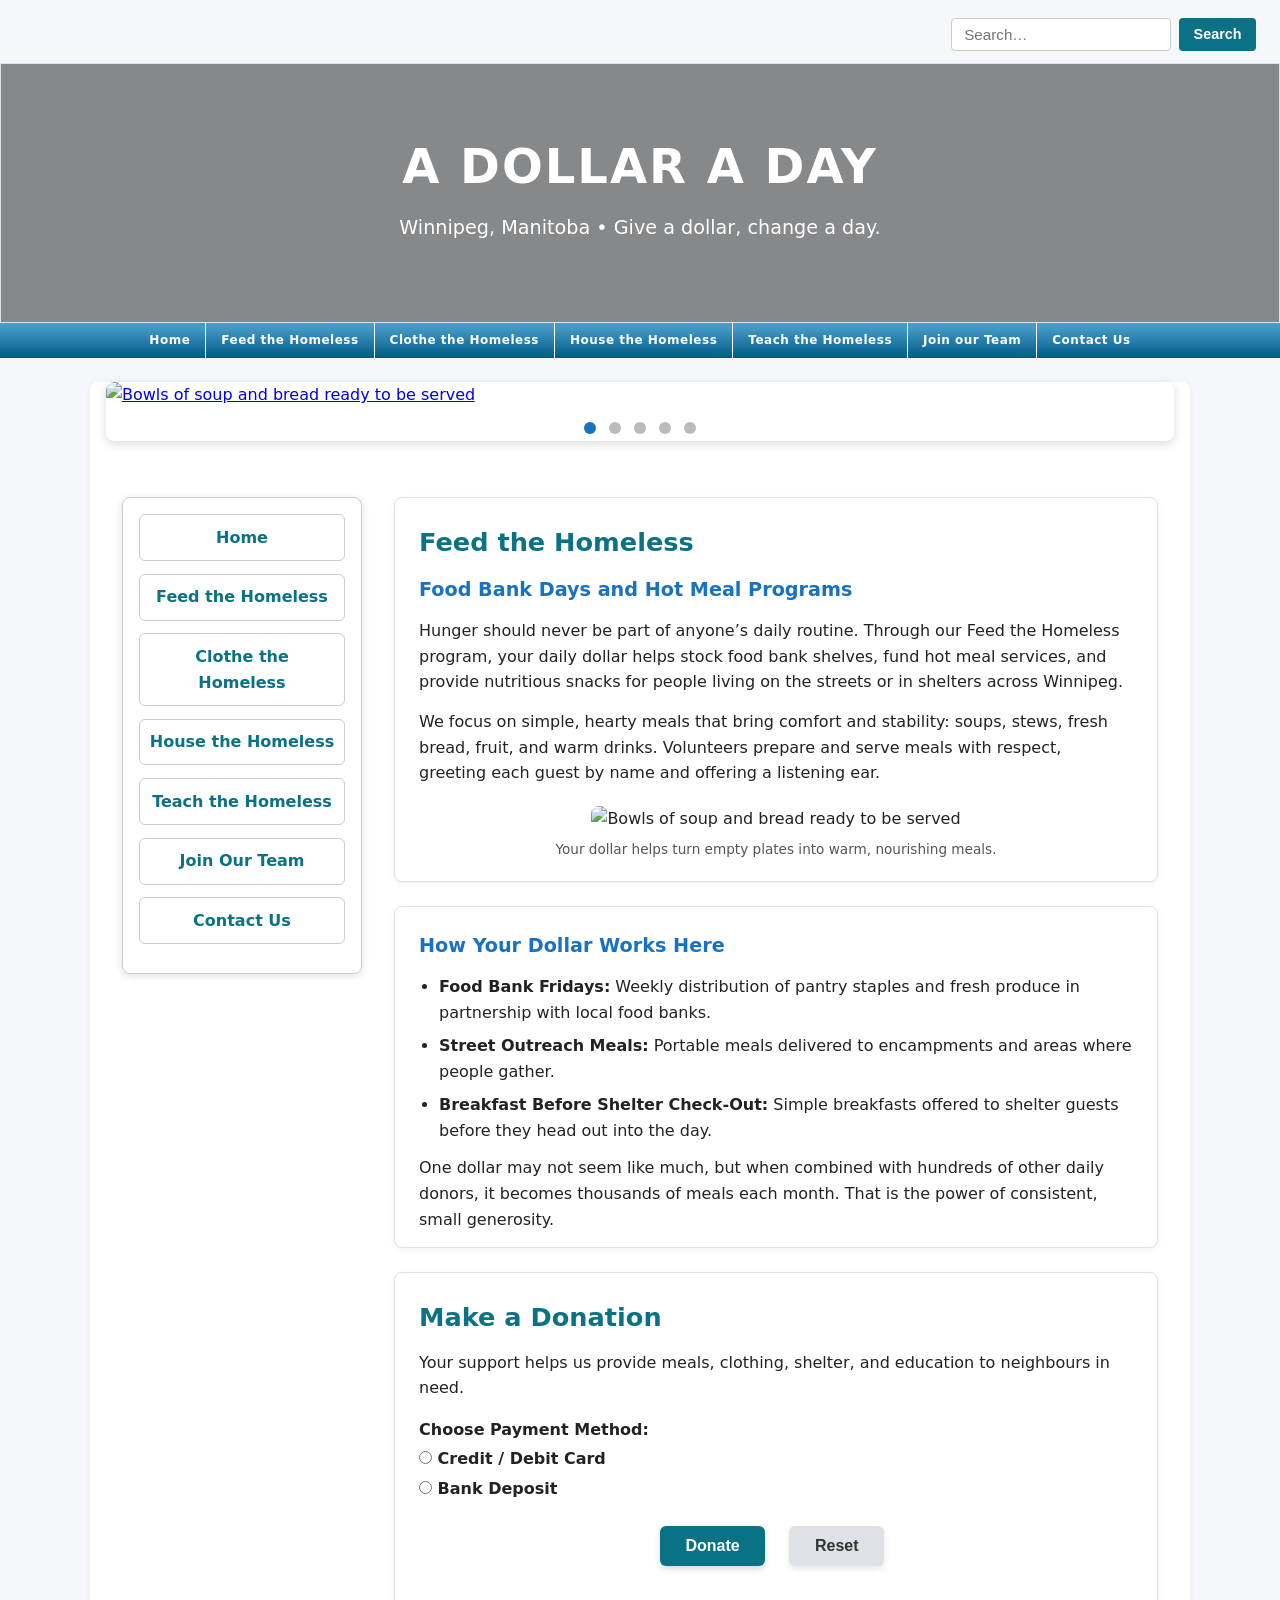
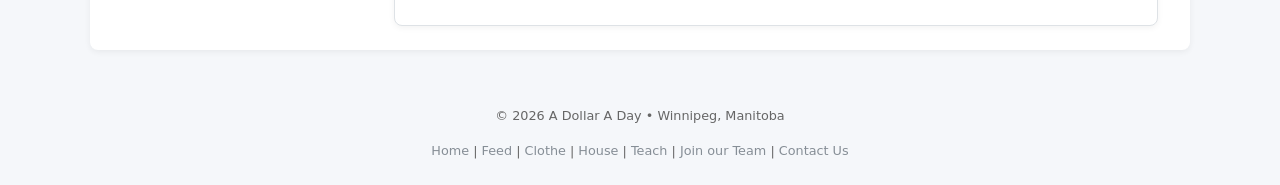
==== commit adff3237: "Add files via upload" ====
--- a/feed.html
+++ b/feed.html
@@ -8,6 +8,7 @@
                 - A search bar
                 - A hero banner
                 - A navigation menu
+                - A homepage carousel
                 - Sidebar navigation
                 - Multiple content sections
                 - Donation form
@@ -55,6 +56,53 @@
     </nav>
 
     <main id="content">
+        <!-- CAROUSEL START -->
+        <div class="carousel">
+
+            <a href="feed.html">
+                <div class="carousel-slide fade">
+                    <img src="https://images.unsplash.com/photo-1599059813005-11265ba4b4ce?w=600&auto=format&fit=crop&q=60&ixlib=rb-4.1.0&ixid=M3wxMjA3fDB8MHxzZWFyY2h8NHx8Y2hhcml0eSUyMGRvbmF0aW9ufGVufDB8fDB8fHww" 
+                             alt="Bowls of soup and bread ready to be served">
+                </div>
+            </a>
+
+            <a href="clothe.html">
+                <div class="carousel-slide fade">
+                    <img src="https://images.unsplash.com/photo-1649887221640-481c952df72e?w=600&auto=format&fit=crop&q=60&ixlib=rb-4.1.0&ixid=M3wxMjA3fDB8MHxzZWFyY2h8MTB8fGZyZWUlMjBpbWFnZXMlMjBjbG90aCUyMGRvbmF0aW9uc3xlbnwwfHwwfHx8MA%3D%3D" 
+                             alt="Warm winter clothing hanging on a rack">
+                </div>
+            </a>
+
+            <a href="house.html">
+                <div class="carousel-slide fade">
+                    <img src="https://images.unsplash.com/photo-1559745957-e5f4725dca50?w=600&auto=format&fit=crop&q=60&ixlib=rb-4.1.0&ixid=M3wxMjA3fDB8MHxzZWFyY2h8MTV8fGZyZWUlMjBpbWFnZXMlMjBwcm92aWRpbmclMjBzaGVsdGVyfGVufDB8fDB8fHww" 
+                             alt="A simple, cozy bedroom with clean bedding">
+                </div>
+            </a>
+
+            <a href="teach.html">
+                <div class="carousel-slide fade">
+                    <img src="https://images.unsplash.com/photo-1513258496099-48168024aec0?auto=format&fit=crop&w=1200&q=80" 
+                             alt="People learning together around a table with notebooks and laptops">
+                </div>
+            </a>
+
+            <a href="join.html">
+                <div class="carousel-slide fade">
+                    <img src="https://images.unsplash.com/photo-1521737604893-d14cc237f11d?auto=format&fit=crop&w=1200&q=80" alt="Volunteers working together">
+                </div>
+            </a>
+       
+            <div class="carousel-dots">
+                <span class="dot"></span>
+                <span class="dot"></span>
+                <span class="dot"></span>
+                <span class="dot"></span>
+                <span class="dot"></span>
+            </div>
+
+        </div>
+        <!-- CAROUSEL END -->
 
         <div id="home-layout">
 
